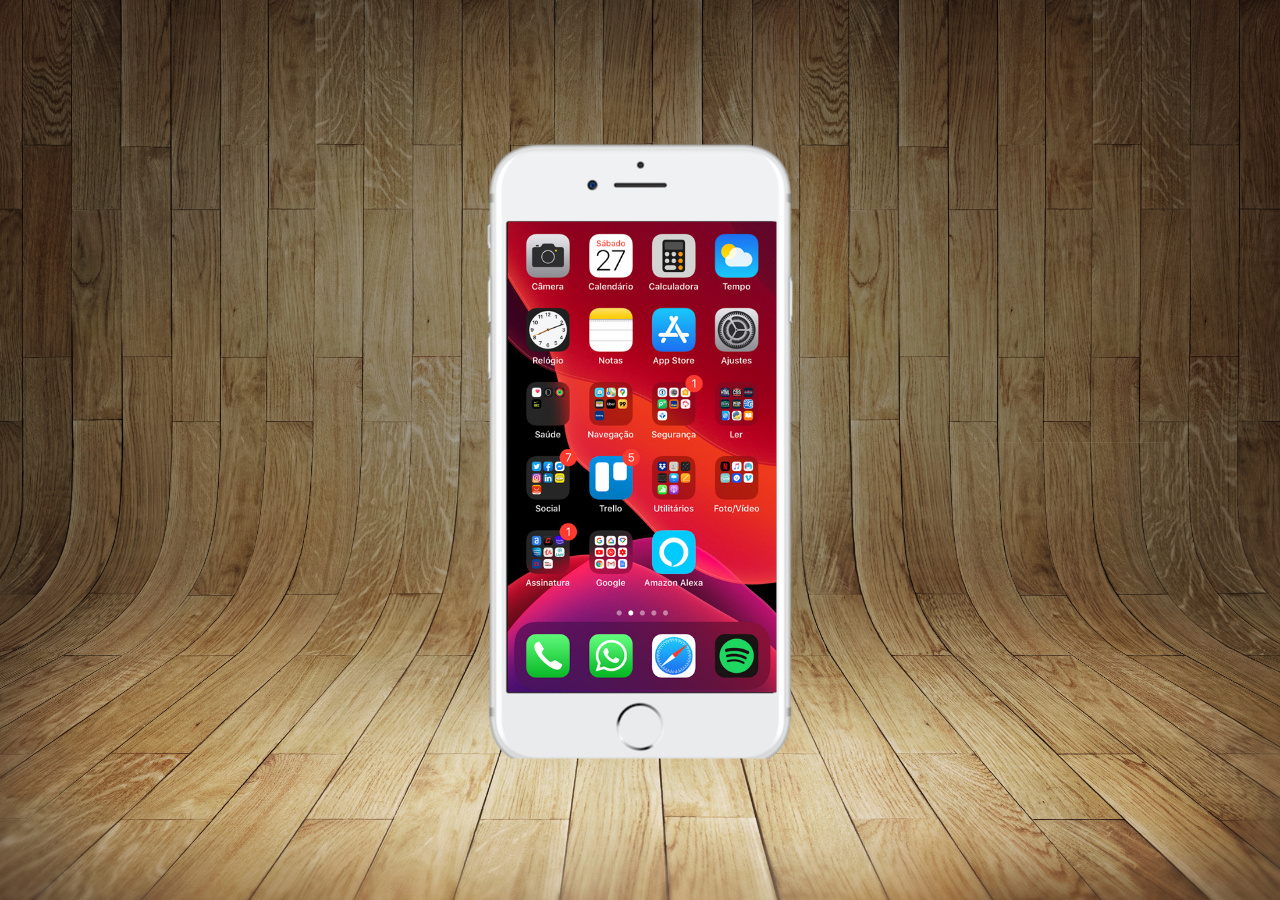
==== index.html @ 56d8a456 "repositorio criado exercio de iframes personalizados" ====
<!DOCTYPE html>
<html lang="pt-br">

<head>
    <meta charset="UTF-8">
    <meta name="viewport" content="width=device-width, initial-scale=1.0">
    <title>projeto social</title>
    <link rel="shortcut icon" href="favicon.ico" type="image/x-icon">
    <link rel="stylesheet" href="estilos/style.css">

</head>

<body>

    <main>
        <section id="telefone">
            <iframe src="home.html" name="tela" id="tela" frameborder="0">seu navergador não e compativel com esssa
                função</iframe>

        </section>

        <section id="redes-sociais">

     <a href="home.html" target="tela"><img src="imagens/logo-home.jpg" alt="home"></a>
            
              <a href="https://www.instagram.com/jhonatha_alvs/" target="tela"><img src="imagens/logo-instagram.jpg" alt="instagram"> </a>
           
                         <a href="https://github.com/jhonathaalvs-cell?tab=repositories" target="tela"><img src="imagens/logo-github.jpg" alt=""></a>

        </section>
    </main>


</body>

</html>
---- estilos/style.css ----
@charset "UTF-8";

*{
 margin: 0px;
padding: 0px;
font-family: Arial, Helvetica, sans-serif;
}

html, body{
height: 100vh;
width: 100vw;
background-color: black;
}

body{
background: url('../imagens/fundo-madeira.jpg') no-repeat top center;
background-size: cover;
}

main{
position: relative;
height: 100vh;
}

section#telefone{
background: url(../imagens/frame-iphone.png) no-repeat;
height: 617px;
width: 311px;

position:absolute;
top: 50%;
left: 50%;
transform: translate(-50%, -50%);
}

iframe#tela{
position: relative;
top: 80px;
left: 22.5px;
width: 269px;
height: 471px;
}

section#redes-sociais{
text-align: center;
padding-top: 200px;
}

section#redes-sociais img{
width: 65px;
margin: 10px;
border-radius: 50%;
box-shadow: 4px 5px 7px rgb(250, 250, 250);
box-sizing: border-box;
}

section#redes-sociais img:hover{
border: 3px solid white;
transform: translate(-4px -3px);
box-shadow: 8px 7px 9px white;
transition:transform .3s, border 1s;
}
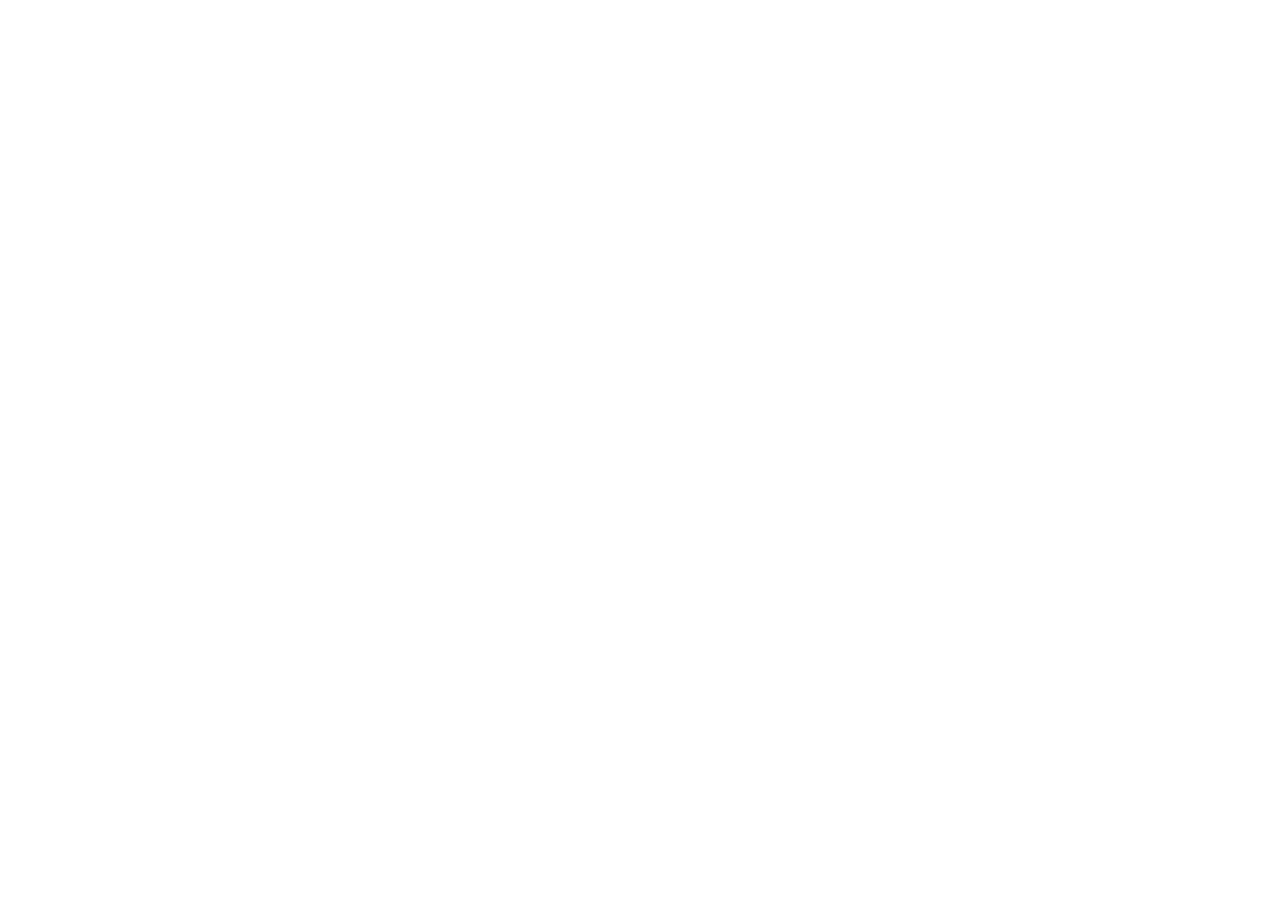
==== commit 09f29ea9: "repositorio criado" ====
--- a/index.html
+++ b/index.html
@@ -1,36 +1,13 @@
 <!DOCTYPE html>
 <html lang="pt-br">
-
 <head>
     <meta charset="UTF-8">
     <meta name="viewport" content="width=device-width, initial-scale=1.0">
     <title>projeto social</title>
-    <link rel="shortcut icon" href="favicon.ico" type="image/x-icon">
-    <link rel="stylesheet" href="estilos/style.css">
+<link rel="shortcut icon" href="favicon.ico" type="image/x-icon">
 
 </head>
-
 <body>
-
-    <main>
-        <section id="telefone">
-            <iframe src="home.html" name="tela" id="tela" frameborder="0">seu navergador não e compativel com esssa
-                função</iframe>
-
-        </section>
-
-        <section id="redes-sociais">
-
-     <a href="home.html" target="tela"><img src="imagens/logo-home.jpg" alt="home"></a>
-            
-              <a href="https://www.instagram.com/jhonatha_alvs/" target="tela"><img src="imagens/logo-instagram.jpg" alt="instagram"> </a>
-           
-                         <a href="https://github.com/jhonathaalvs-cell?tab=repositories" target="tela"><img src="imagens/logo-github.jpg" alt=""></a>
-
-        </section>
-    </main>
-
-
+    
 </body>
-
 </html>
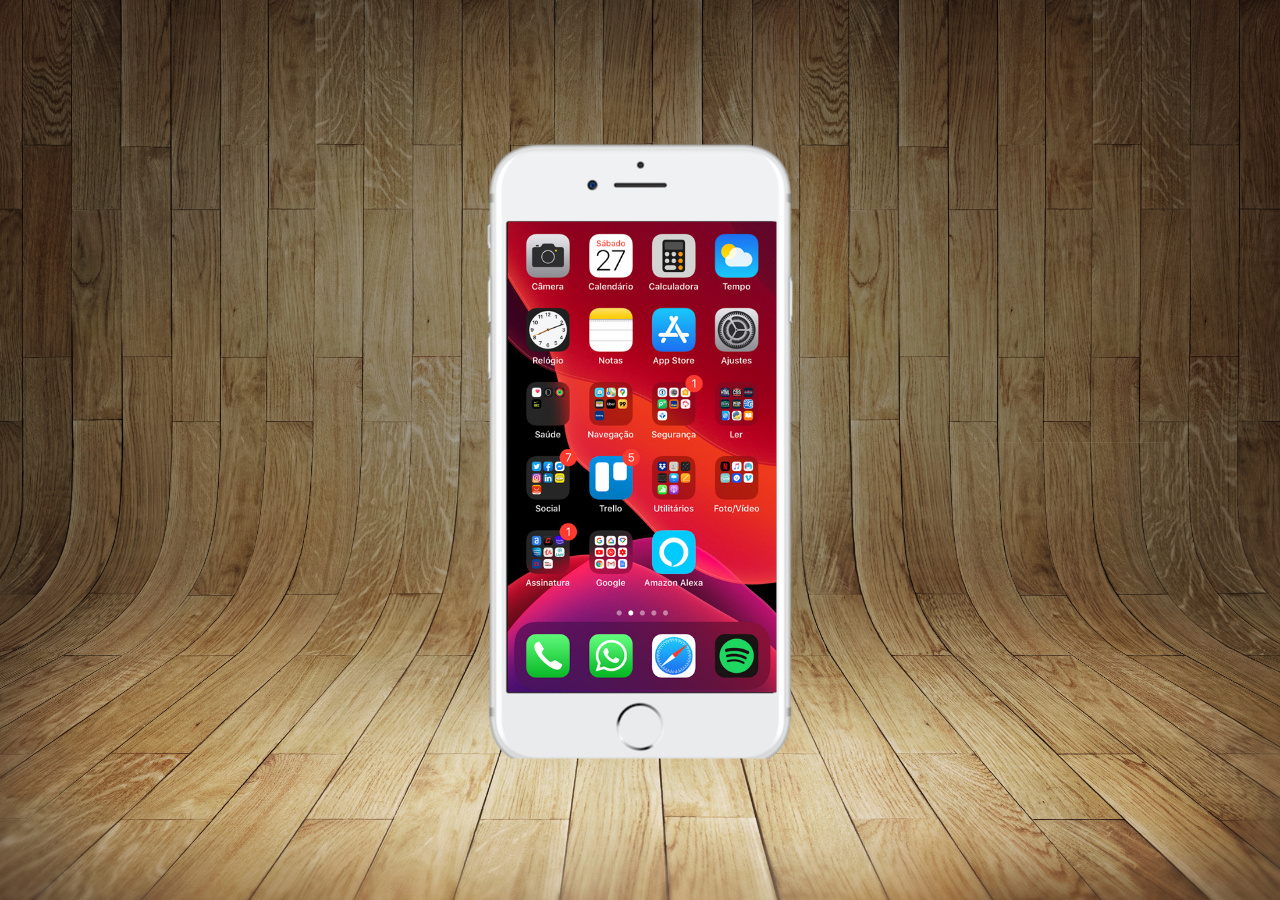
==== commit 87e57a91: "exercio de iframes personalizados" ====
--- a/index.html
+++ b/index.html
@@ -1,13 +1,36 @@
 <!DOCTYPE html>
 <html lang="pt-br">
+
 <head>
     <meta charset="UTF-8">
     <meta name="viewport" content="width=device-width, initial-scale=1.0">
     <title>projeto social</title>
-<link rel="shortcut icon" href="favicon.ico" type="image/x-icon">
+    <link rel="shortcut icon" href="favicon.ico" type="image/x-icon">
+    <link rel="stylesheet" href="estilos/style.css">
 
 </head>
+
 <body>
-    
+
+    <main>
+        <section id="telefone">
+            <iframe src="home.html" name="tela" id="tela" frameborder="0">seu navergador não e compativel com esssa
+                função</iframe>
+
+        </section>
+
+        <section id="redes-sociais">
+
+     <a href="home.html" target="tela"><img src="imagens/logo-home.jpg" alt="home"></a>
+            
+              <a href="https://www.instagram.com/jhonatha_alvs/" target="tela"><img src="imagens/logo-instagram.jpg" alt="instagram"> </a>
+           
+                         <a href="https://github.com/jhonathaalvs-cell?tab=repositories" target="tela"><img src="imagens/logo-github.jpg" alt=""></a>
+
+        </section>
+    </main>
+
+
 </body>
+
 </html>
--- a/estilos/style.css
+++ b/estilos/style.css
@@ -0,0 +1,62 @@
+@charset "UTF-8";
+
+*{
+ margin: 0px;
+padding: 0px;
+font-family: Arial, Helvetica, sans-serif;
+}
+
+html, body{
+height: 100vh;
+width: 100vw;
+background-color: black;
+}
+
+body{
+background: url('../imagens/fundo-madeira.jpg') no-repeat top center;
+background-size: cover;
+}
+
+main{
+position: relative;
+height: 100vh;
+}
+
+section#telefone{
+background: url(../imagens/frame-iphone.png) no-repeat;
+height: 617px;
+width: 311px;
+
+position:absolute;
+top: 50%;
+left: 50%;
+transform: translate(-50%, -50%);
+}
+
+iframe#tela{
+position: relative;
+top: 80px;
+left: 22.5px;
+width: 269px;
+height: 471px;
+}
+
+section#redes-sociais{
+text-align: center;
+padding-top: 200px;
+}
+
+section#redes-sociais img{
+width: 65px;
+margin: 10px;
+border-radius: 50%;
+box-shadow: 4px 5px 7px rgb(250, 250, 250);
+box-sizing: border-box;
+}
+
+section#redes-sociais img:hover{
+border: 3px solid white;
+transform: translate(-4px -3px);
+box-shadow: 8px 7px 9px white;
+transition:transform .3s, border 1s;
+}
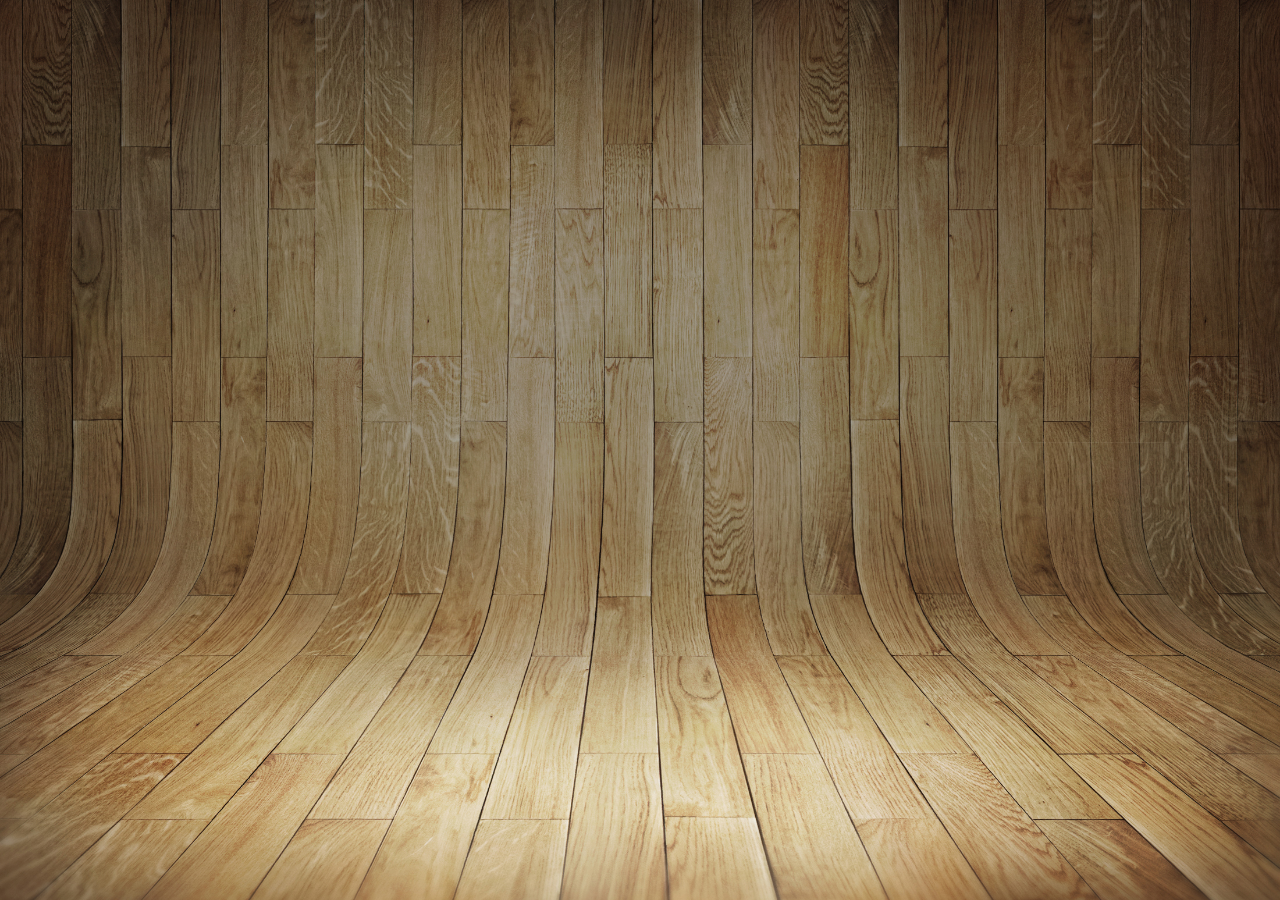
==== commit ee600b63: "Merge branch 'main' of https://github.com/jhonathaalvs-cell/projeto-social" ====
--- a/index.html
+++ b/index.html
@@ -10,27 +10,4 @@
 
 </head>
 
-<body>
-
-    <main>
-        <section id="telefone">
-            <iframe src="home.html" name="tela" id="tela" frameborder="0">seu navergador não e compativel com esssa
-                função</iframe>
-
-        </section>
-
-        <section id="redes-sociais">
-
-     <a href="home.html" target="tela"><img src="imagens/logo-home.jpg" alt="home"></a>
-            
-              <a href="https://www.instagram.com/jhonatha_alvs/" target="tela"><img src="imagens/logo-instagram.jpg" alt="instagram"> </a>
-           
-                         <a href="https://github.com/jhonathaalvs-cell?tab=repositories" target="tela"><img src="imagens/logo-github.jpg" alt=""></a>
-
-        </section>
-    </main>
-
-
-</body>
-
-</html>+<body>
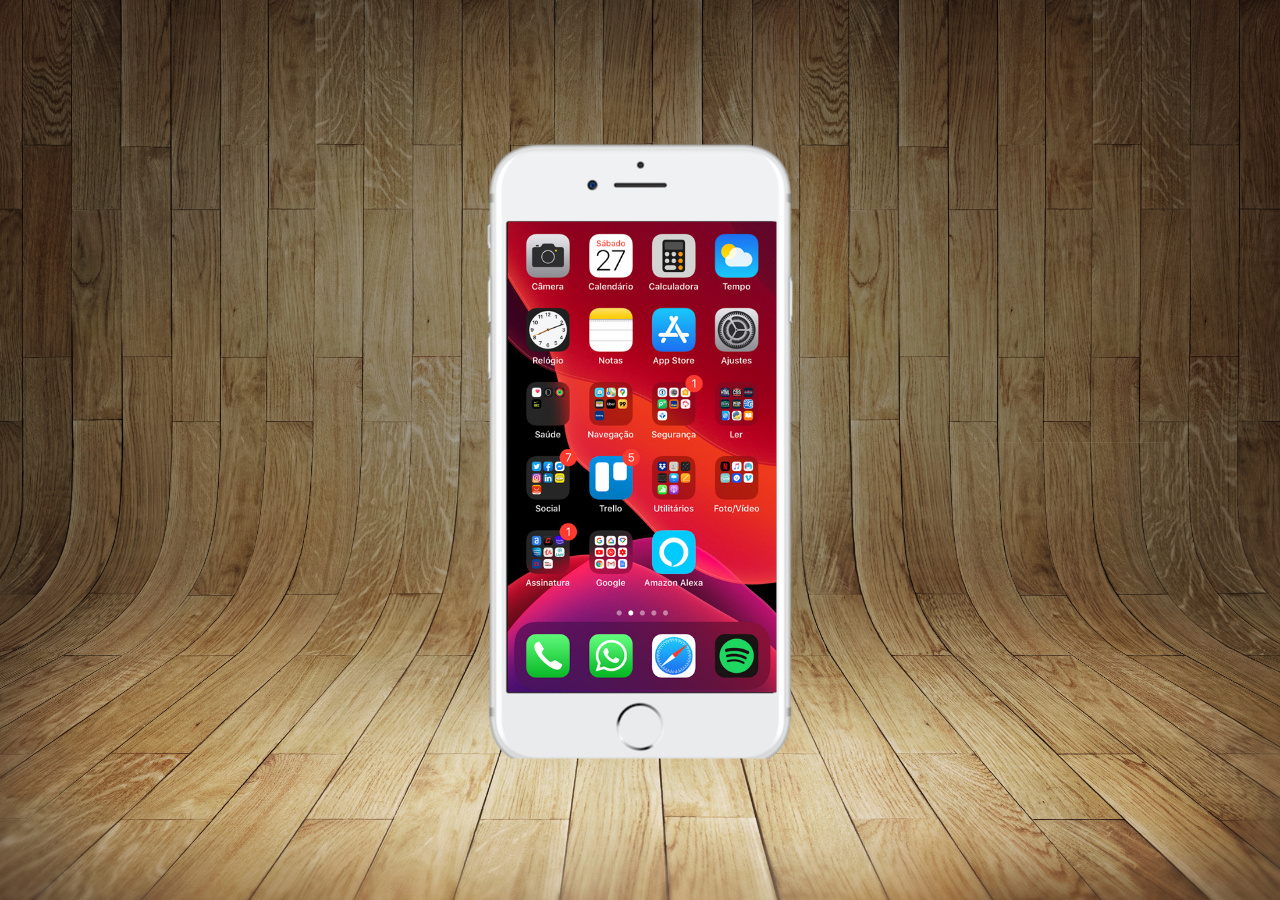
==== commit f086abdf: "Update index.html" ====
--- a/index.html
+++ b/index.html
@@ -1,3 +1,4 @@
+
 <!DOCTYPE html>
 <html lang="pt-br">
 
@@ -5,9 +6,34 @@
     <meta charset="UTF-8">
     <meta name="viewport" content="width=device-width, initial-scale=1.0">
     <title>projeto social</title>
+<link rel="shortcut icon" href="favicon.ico" type="image/x-icon">
     <link rel="shortcut icon" href="favicon.ico" type="image/x-icon">
     <link rel="stylesheet" href="estilos/style.css">
 
 </head>
 
-<body>+<body>
+    
+
+    <main>
+        <section id="telefone">
+            <iframe src="home.html" name="tela" id="tela" frameborder="0">seu navergador não e compativel com esssa
+                função</iframe>
+
+        </section>
+
+        <section id="redes-sociais">
+
+     <a href="home.html" target="tela"><img src="imagens/logo-home.jpg" alt="home"></a>
+            
+              <a href="https://www.instagram.com/jhonatha_alvs/" target="tela"><img src="imagens/logo-instagram.jpg" alt="instagram"> </a>
+           
+                         <a href="https://github.com/jhonathaalvs-cell?tab=repositories" target="tela"><img src="imagens/logo-github.jpg" alt=""></a>
+
+        </section>
+    </main>
+
+
+</body>
+
+</html>
--- a/estilos/style.css
+++ b/estilos/style.css
@@ -1,62 +1,62 @@
-@charset "UTF-8";
-
-*{
- margin: 0px;
-padding: 0px;
-font-family: Arial, Helvetica, sans-serif;
-}
-
-html, body{
-height: 100vh;
-width: 100vw;
-background-color: black;
-}
-
-body{
-background: url('../imagens/fundo-madeira.jpg') no-repeat top center;
-background-size: cover;
-}
-
-main{
-position: relative;
-height: 100vh;
-}
-
-section#telefone{
-background: url(../imagens/frame-iphone.png) no-repeat;
-height: 617px;
-width: 311px;
-
-position:absolute;
-top: 50%;
-left: 50%;
-transform: translate(-50%, -50%);
-}
-
-iframe#tela{
-position: relative;
-top: 80px;
-left: 22.5px;
-width: 269px;
-height: 471px;
-}
-
-section#redes-sociais{
-text-align: center;
-padding-top: 200px;
-}
-
-section#redes-sociais img{
-width: 65px;
-margin: 10px;
-border-radius: 50%;
-box-shadow: 4px 5px 7px rgb(250, 250, 250);
-box-sizing: border-box;
-}
-
-section#redes-sociais img:hover{
-border: 3px solid white;
-transform: translate(-4px -3px);
-box-shadow: 8px 7px 9px white;
-transition:transform .3s, border 1s;
-}
+@charset "UTF-8";
+
+*{
+ margin: 0px;
+padding: 0px;
+font-family: Arial, Helvetica, sans-serif;
+}
+
+html, body{
+height: 100vh;
+width: 100vw;
+background-color: black;
+}
+
+body{
+background: url('../imagens/fundo-madeira.jpg') no-repeat top center;
+background-size: cover;
+}
+
+main{
+position: relative;
+height: 100vh;
+}
+
+section#telefone{
+background: url(../imagens/frame-iphone.png) no-repeat;
+height: 617px;
+width: 311px;
+
+position:absolute;
+top: 50%;
+left: 50%;
+transform: translate(-50%, -50%);
+}
+
+iframe#tela{
+position: relative;
+top: 80px;
+left: 22.5px;
+width: 269px;
+height: 471px;
+}
+
+section#redes-sociais{
+text-align: center;
+padding-top: 200px;
+}
+
+section#redes-sociais img{
+width: 65px;
+margin: 10px;
+border-radius: 50%;
+box-shadow: 4px 5px 7px rgb(250, 250, 250);
+box-sizing: border-box;
+}
+
+section#redes-sociais img:hover{
+border: 3px solid white;
+transform: translate(-4px -3px);
+box-shadow: 8px 7px 9px white;
+transition:transform .3s, border 1s;
+}
